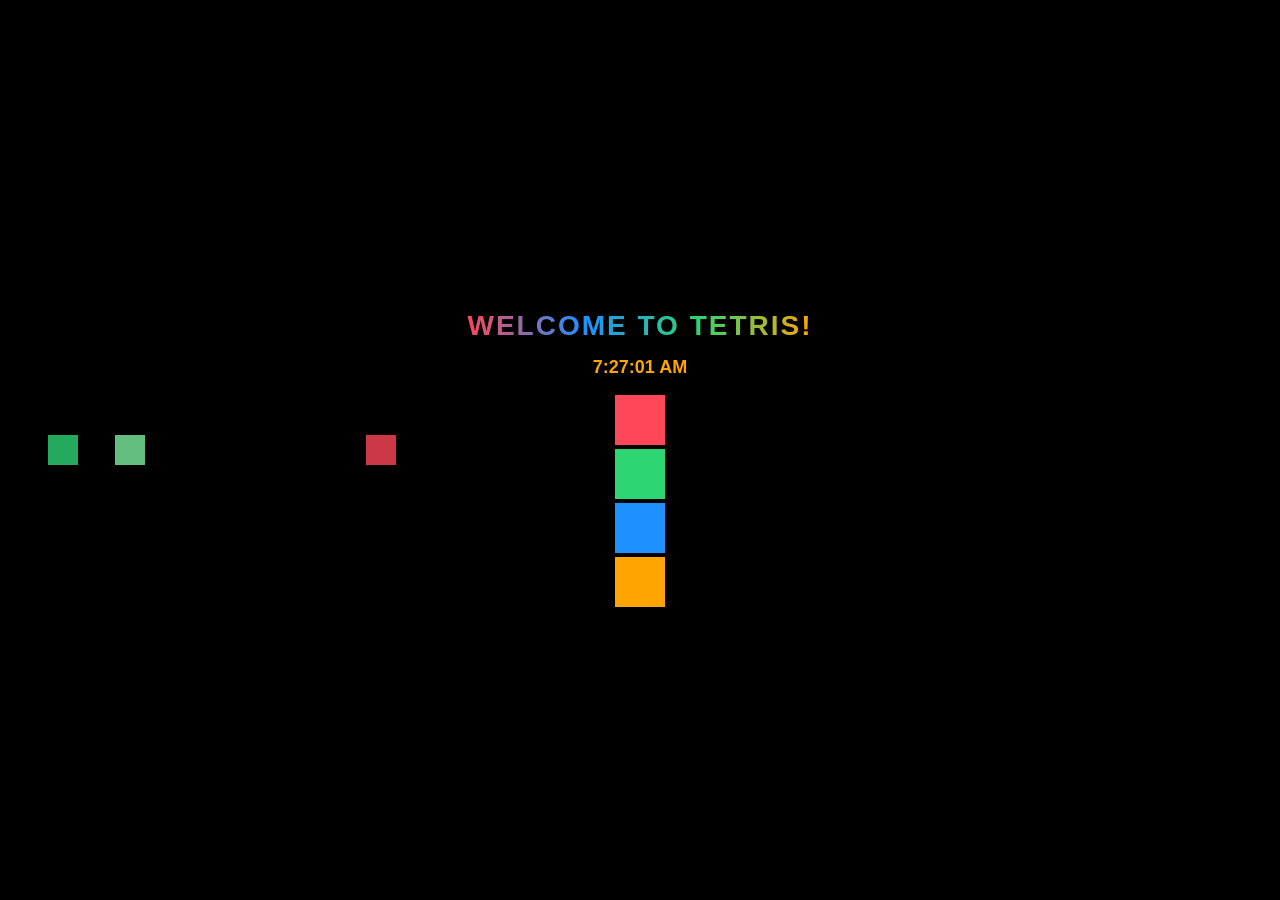
==== index.html @ 26c6f7b4 "Added last week's files to week1 branch" ====
<!DOCTYPE html>
<html lang="en">
<head>
    <meta charset="UTF-8">
    <meta name="viewport" content="width=device-width, initial-scale=1.0">
    <title>Tetris Login Screen (With Animations)</title>
    <style>
        body {
            margin: 0;
            padding: 0;
            display: flex;
            justify-content: center;
            align-items: center;
            height: 100vh;
            font-family: 'Arial', sans-serif;
            color: white;
            overflow: hidden;
            background-color: black;
            position: relative;
        }

        .falling-block {
            position: absolute;
            width: 30px;
            height: 30px;
            opacity: 0.8;
            animation: fall linear infinite;
        }

        @keyframes fall {
            0% {
                transform: translateY(-50px);
                opacity: 1;
            }
            100% {
                transform: translateY(110vh);
                opacity: 0;
            }
        }

        .container {
            text-align: center;
            background: rgba(0, 0, 0, 0.85);
            padding: 30px;
            border-radius: 15px;
            box-shadow: 0 0 20px rgba(0, 0, 0, 0.9);
            z-index: 10;
        }

        h1 {
            font-size: 28px;
            margin-bottom: 15px;
            letter-spacing: 2px;
            background: linear-gradient(90deg, #ff4757, #1e90ff, #2ed573, #ffa502);
            -webkit-background-clip: text;
            color: transparent;
            text-transform: uppercase;
            font-weight: bold;
        }

        .clock {
            font-size: 18px;
            font-weight: bold;
            margin-bottom: 15px;
            color: #ffa502;
        }

        .tetris-logo {
            display: flex;
            flex-direction: column;
            align-items: center;
            cursor: pointer;
            animation: rotateLogo 4s linear infinite; /* Logo sürekli dönsün */
        }

        @keyframes rotateLogo {
            0% { transform: rotate(0deg); }
            100% { transform: rotate(360deg); }
        }

        .tetris-logo .block {
            width: 50px;
            height: 50px;
            background-color: #ff4757;
            margin: 2px;
        }

        .tetris-logo .block:nth-child(2) { background-color: #2ed573; }
        .tetris-logo .block:nth-child(3) { background-color: #1e90ff; }
        .tetris-logo .block:nth-child(4) { background-color: #ffa502; }

        .login-box {
            margin-top: 20px;
            padding: 20px;
            background: rgba(0, 0, 0, 0.9);
            border-radius: 10px;
            box-shadow: 0 0 15px rgba(0, 0, 0, 0.8);
            border: 2px solid #ffa502;
        }

        .login-box label {
            display: block;
            margin: 8px 0;
            font-weight: bold;
            color: #ffa502;
        }

        .login-box input {
            width: 100%;
            padding: 8px;
            margin: 5px 0;
            border: 2px solid #ffa502;
            border-radius: 5px;
            background: #222;
            color: white;
        }

        .login-box button {
            padding: 10px;
            background: linear-gradient(90deg, #ff4757, #1e90ff);
            color: white;
            border: none;
            border-radius: 5px;
            cursor: pointer;
            text-transform: uppercase;
            font-weight: bold;
            letter-spacing: 1px;
        }

        .login-box button:hover {
            background: linear-gradient(90deg, #1e90ff, #ff4757);
        }

        .hidden {
            display: none !important;
        }

    </style>
</head>
<body>

<div class="container">
    <h1>Welcome to TETRIS!</h1>

    <div class="clock" id="liveClock">--:--:--</div>

    <div class="tetris-logo" onclick="toggleLoginBox()">
        <div class="block"></div>
        <div class="block"></div>
        <div class="block"></div>
        <div class="block"></div>
    </div>

    <div class="login-box hidden" id="loginBox">
        <label for="username">Username:</label>
        <input type="text" id="username">
        <label for="password">Password:</label>
        <input type="password" id="password">
        <button type="button" onclick="handleLogin()">Log In</button>
    </div>
</div>

<script>
const colors = ['#ff4757', '#2ed573', '#1e90ff', '#ffa502', '#7bed9f'];
const loginData = [];

// Tetris block animation (background falling blocks)
function createFallingBlock() {
    const block = document.createElement('div');
    block.classList.add('falling-block');
    block.style.left = Math.random() * 100 + 'vw';
    block.style.backgroundColor = colors[Math.floor(Math.random() * colors.length)];
    block.style.animationDuration = (Math.random() * 3 + 2) + 's'; // Different speeds

    document.body.appendChild(block);

    setTimeout(() => {
        block.remove();
    }, 5000); // Remove after falling
}
setInterval(createFallingBlock, 300);

// Show/hide login box
function toggleLoginBox() {
    document.getElementById('loginBox').classList.toggle('hidden');
}

// Handle login and save data
function handleLogin() {
    const username = document.getElementById('username').value;
    const password = document.getElementById('password').value;

    if (username && password) {
        loginData.push({ username, password });
        console.log('All Logins:', loginData);
        alert('Login saved! (Check the console for details)');
    } else {
        alert('Please enter both username and password!');
    }
}

// Live clock update
function updateClock() {
    const now = new Date();
    document.getElementById('liveClock').textContent = now.toLocaleTimeString('en-US');
}
setInterval(updateClock, 1000);
updateClock();

// Toggle form visibility with 'H' key
document.addEventListener('keydown', (event) => {
    if (event.key.toLowerCase() === 'h') {
        document.getElementById('loginBox').classList.toggle('hidden');
    }
});
</script>

</body>
</html>
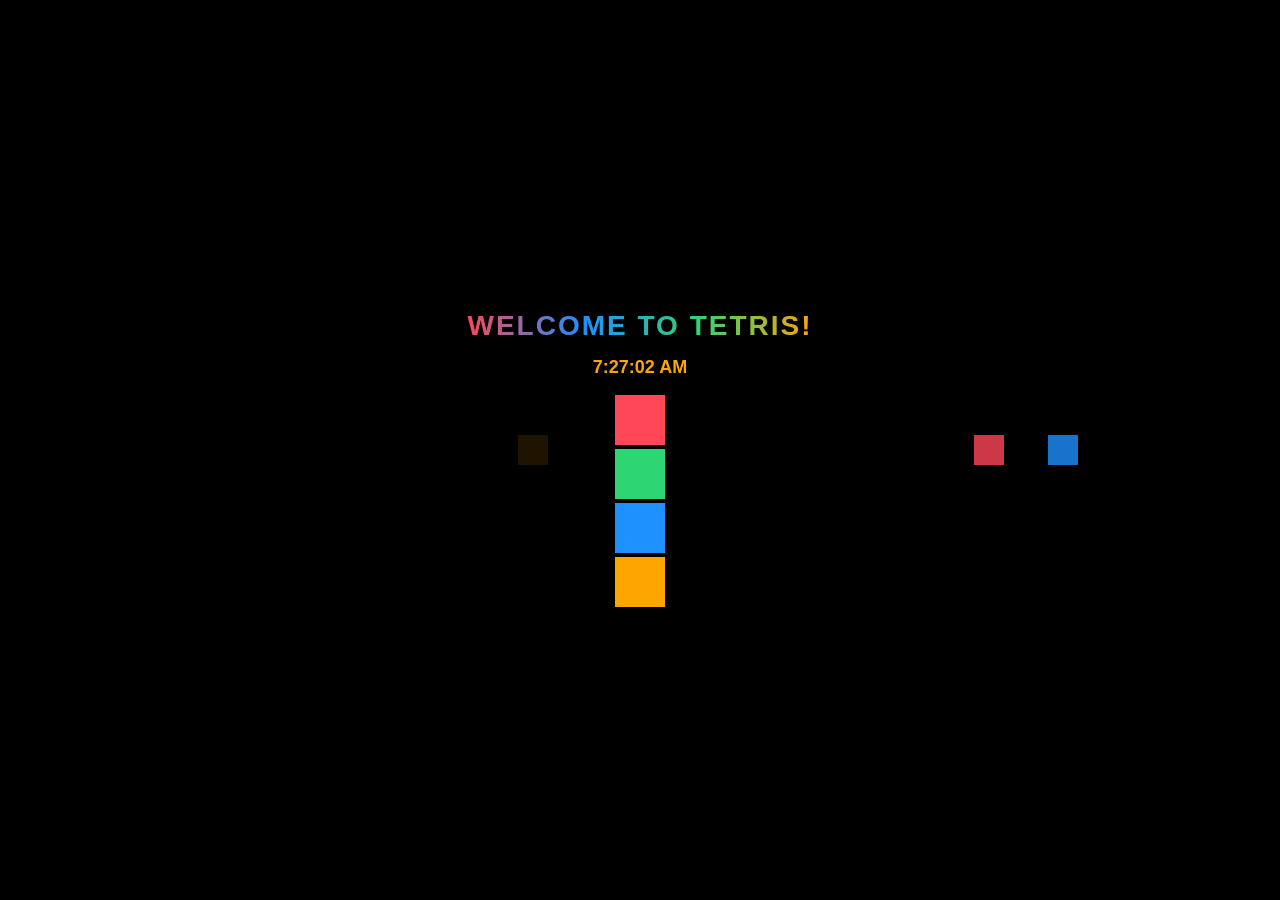
==== commit 489a9b53: "Renamed week3.html to index.html in week3 branch" ====
--- a/index.html
+++ b/index.html
@@ -70,7 +70,7 @@
             flex-direction: column;
             align-items: center;
             cursor: pointer;
-            animation: rotateLogo 4s linear infinite; /* Logo sürekli dönsün */
+            animation: rotateLogo 4s linear infinite;
         }
 
         @keyframes rotateLogo {
@@ -162,44 +162,34 @@
 
 <script>
 const colors = ['#ff4757', '#2ed573', '#1e90ff', '#ffa502', '#7bed9f'];
-const loginData = [];
-
-// Tetris block animation (background falling blocks)
+
 function createFallingBlock() {
     const block = document.createElement('div');
     block.classList.add('falling-block');
     block.style.left = Math.random() * 100 + 'vw';
     block.style.backgroundColor = colors[Math.floor(Math.random() * colors.length)];
-    block.style.animationDuration = (Math.random() * 3 + 2) + 's'; // Different speeds
-
+    block.style.animationDuration = (Math.random() * 3 + 2) + 's';
     document.body.appendChild(block);
-
-    setTimeout(() => {
-        block.remove();
-    }, 5000); // Remove after falling
+    setTimeout(() => { block.remove(); }, 5000);
 }
 setInterval(createFallingBlock, 300);
 
-// Show/hide login box
 function toggleLoginBox() {
     document.getElementById('loginBox').classList.toggle('hidden');
 }
 
-// Handle login and save data
 function handleLogin() {
     const username = document.getElementById('username').value;
     const password = document.getElementById('password').value;
 
-    if (username && password) {
-        loginData.push({ username, password });
-        console.log('All Logins:', loginData);
-        alert('Login saved! (Check the console for details)');
+    if (username === 'admin' && password === 'admin') {
+        alert('Login successful! Redirecting...');
+        window.location.href = 'table.html';
     } else {
-        alert('Please enter both username and password!');
+        alert('Invalid credentials! Try again.');
     }
 }
 
-// Live clock update
 function updateClock() {
     const now = new Date();
     document.getElementById('liveClock').textContent = now.toLocaleTimeString('en-US');
@@ -207,7 +197,6 @@
 setInterval(updateClock, 1000);
 updateClock();
 
-// Toggle form visibility with 'H' key
 document.addEventListener('keydown', (event) => {
     if (event.key.toLowerCase() === 'h') {
         document.getElementById('loginBox').classList.toggle('hidden');
